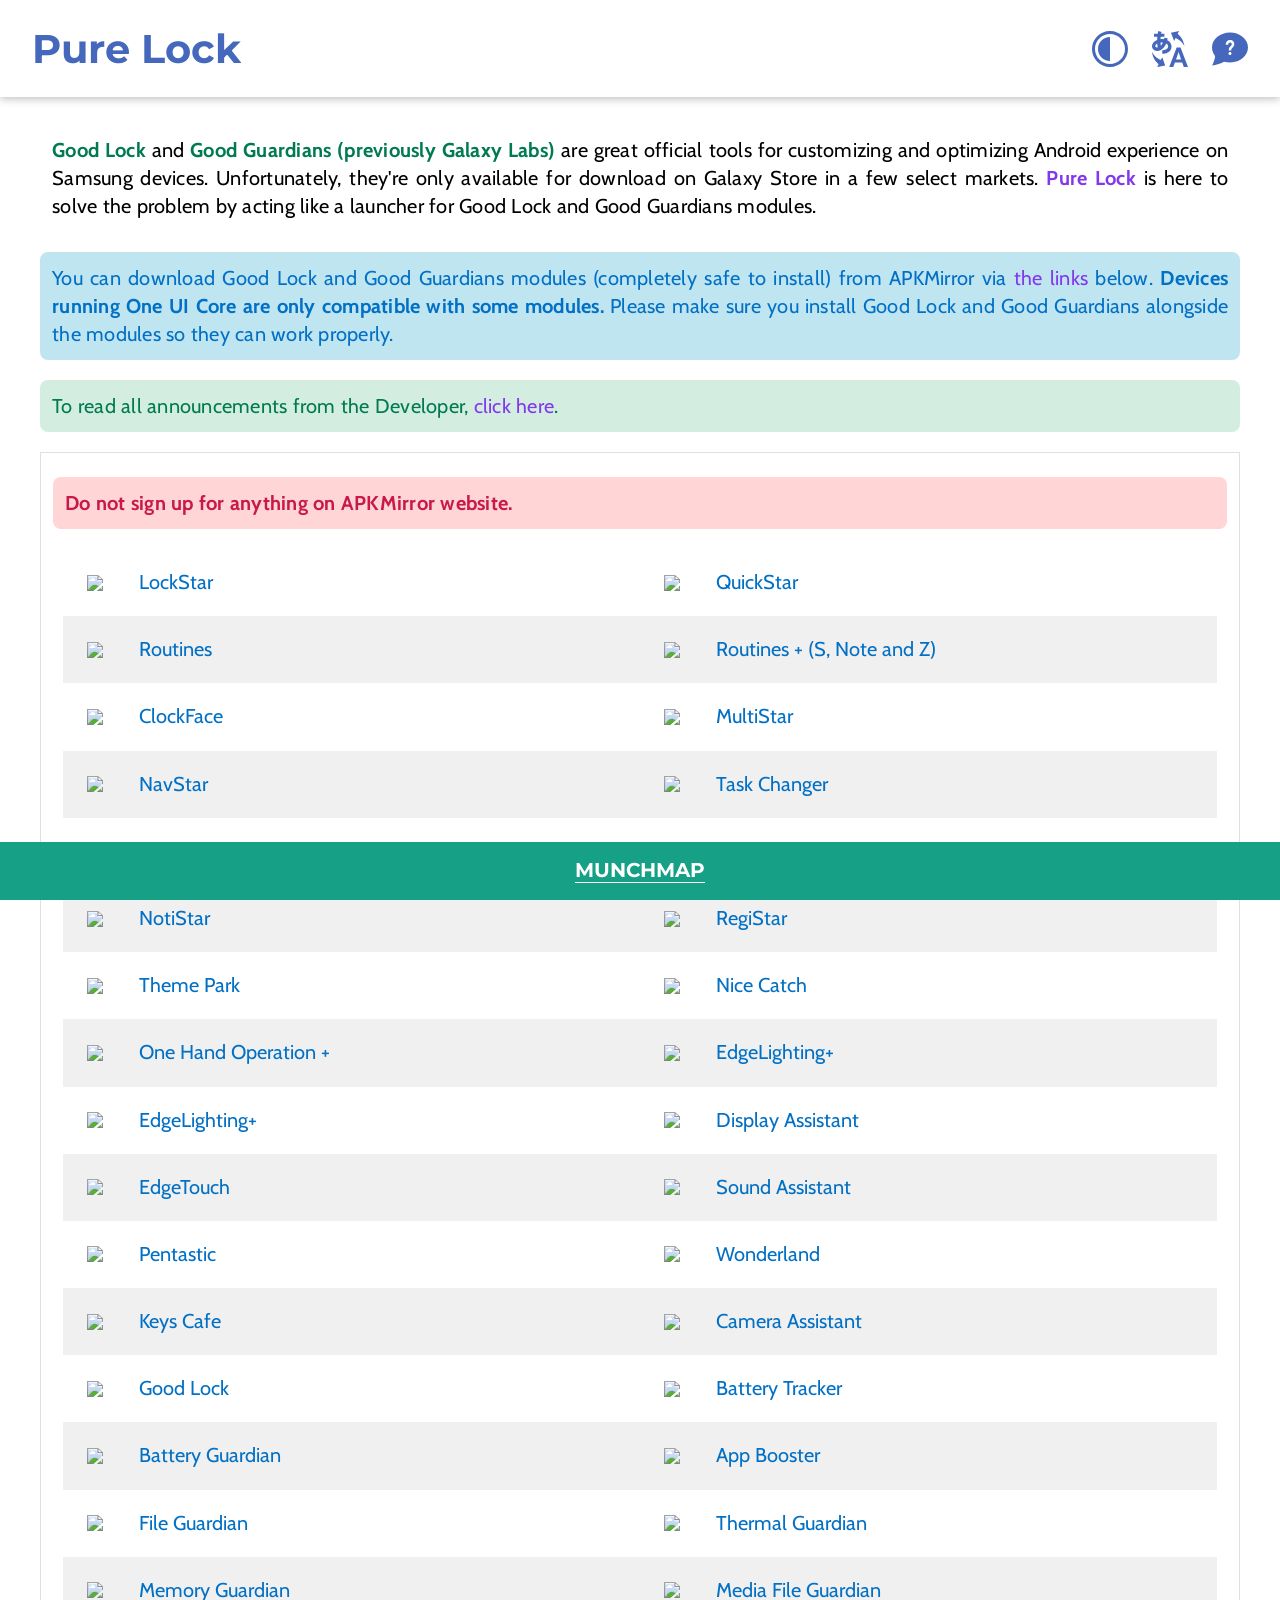
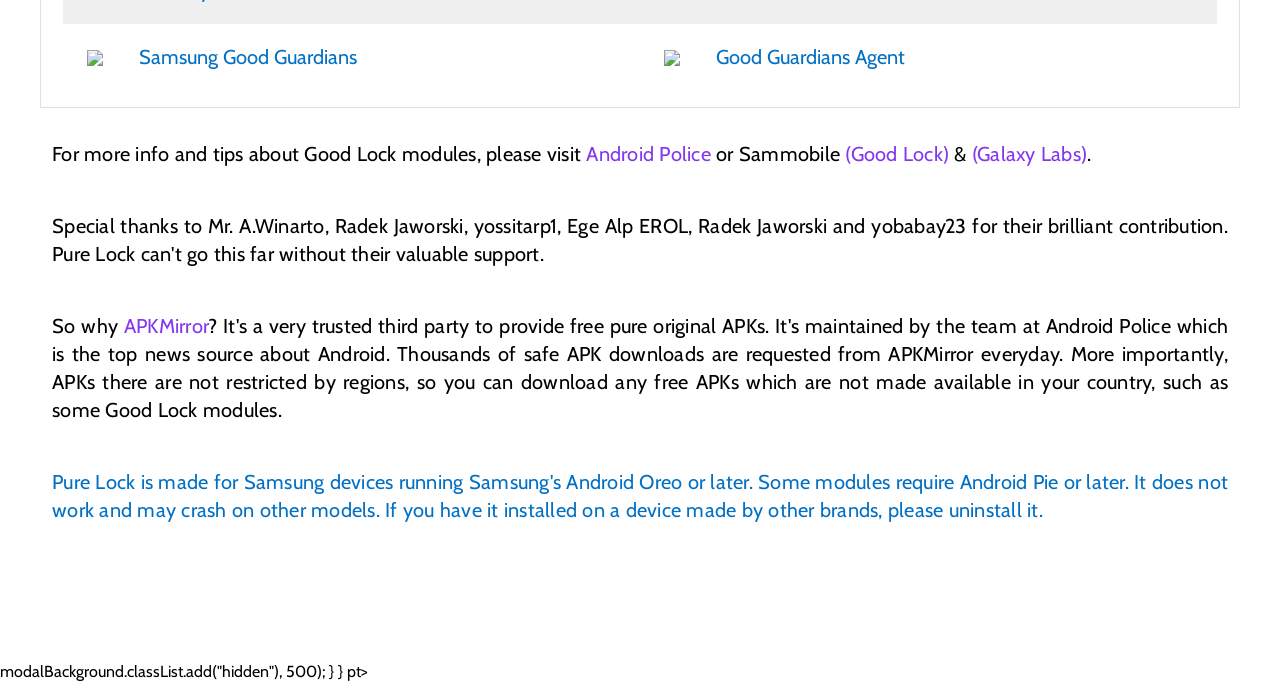
==== index.html @ f6a03af9 "This content comes from the website finelock.app. The content of this website comes from https://fin" ====
<!DOCTYPE html>
<html lang="en">

<head>
    <meta charset="utf-8">
    <meta name="viewport" content="width=device-width, initial-scale=1">
    <meta name="theme-color" content="#ffffff">
    <title>Pure Lock</title>
    <link rel="canonical" href="index.html">
    <link rel="shortcut icon" href="favicon.ico">
    <link rel="stylesheet" href="styles.css">
</head>

<body>
    <div class="toolbar z-depth-1">
        <div class="toolbar-content">
            <a class="toolbar-expanded toolbar-title"><span>Pure Lock</span></a>
            <a class="" id="dark-toggle">
                <svg xmlns="http://www.w3.org/2000/svg" viewBox="0 0 24 24">
                    <path fill="white"
                        d="M12 2c5.514 0 10 4.486 10 10s-4.486 10-10 10-10-4.486-10-10 4.486-10 10-10zm0-2c-6.627 0-12 5.373-12 12s5.373 12 12 12 12-5.373 12-12-5.373-12-12-12zm0 4c-4.418 0-8 3.582-8 8s3.582 8 8 8v-16z" />
                </svg>
            </a>
            <a class="" id="translate" target="_blank">
                <svg xmlns="http://www.w3.org/2000/svg" viewBox="0 0 24 24">
                    <path
                        d="M24 24h-2.784l-1.07-3h-4.875l-1.077 3h-2.697l4.941-13h2.604l4.958 13zm-4.573-5.069l-1.705-4.903-1.712 4.903h3.417zm-9.252-12.804c.126-.486.201-.852.271-1.212l-2.199-.428c-.036.185-.102.533-.22 1-.742-.109-1.532-.122-2.332-.041.019-.537.052-1.063.098-1.569h2.456v-2.083h-2.161c.106-.531.198-.849.288-1.149l-2.147-.645c-.158.526-.29 1.042-.422 1.794h-2.451v2.083h2.184c-.058.673-.093 1.371-.103 2.077-2.413.886-3.437 2.575-3.437 4.107 0 1.809 1.427 3.399 3.684 3.194 2.802-.255 4.673-2.371 5.77-4.974 1.134.654 1.608 1.753 1.181 2.771-.396.941-1.561 1.838-3.785 1.792v2.242c2.469.038 4.898-.899 5.85-3.166.93-2.214-.132-4.635-2.525-5.793zm-2.892 1.531c-.349.774-.809 1.544-1.395 2.15-.09-.646-.151-1.353-.184-2.108.533-.07 1.072-.083 1.579-.042zm-3.788.724c.062.947.169 1.818.317 2.596-1.996.365-2.076-1.603-.317-2.596zm11.236-1.745l-2.075-5.533 5.414-1.104-.976 1.868c2.999 2.418 4.116 5.645 4.532 8.132-1.736-2.913-3.826-4.478-5.885-5.321l-1.01 1.958zm-7.895 10.781l1.985 5.566-5.43 1.016 1.006-1.852c-2.96-2.465-4.021-5.654-4.397-8.148 1.689 2.94 3.749 4.483 5.794 5.36l1.042-1.942zm10.795-6.029" />
                </svg>
            </a>
            <a href="help.html">
                <svg xmlns="http://www.w3.org/2000/svg" viewBox="0 0 24 24">
                    <path
                        d="M12 1c-6.338 0-12 4.226-12 10.007 0 2.05.738 4.063 2.047 5.625.055 1.83-1.023 4.456-1.993 6.368 2.602-.47 6.301-1.508 7.978-2.536 9.236 2.247 15.968-3.405 15.968-9.457 0-5.812-5.701-10.007-12-10.007zm0 15c-.565 0-1.024-.459-1.024-1.025 0-.565.459-1.024 1.024-1.024.566 0 1.024.459 1.024 1.024 0 .566-.458 1.025-1.024 1.025zm1.606-4.858c-.74.799-.775 1.241-.766 1.785h-1.643c-.006-1.208.016-1.742 1.173-2.842.469-.446.84-.799.788-1.493-.047-.66-.599-1.004-1.117-1.004-.581 0-1.261.432-1.261 1.649h-1.646c0-1.966 1.155-3.237 2.941-3.237.849 0 1.592.278 2.09.783.468.473.709 1.125.7 1.883-.013 1.134-.704 1.878-1.259 2.476z" />
                </svg>
            </a>
        </div>
    </div>
    <div class="content-wrapper">
        <p>
            <strong class="green-text">Good Lock</strong> and <strong class="green-text">Good Guardians (previously
                Galaxy Labs)</strong> are great official tools for customizing and optimizing Android experience on
            Samsung devices. Unfortunately, they're
            only available for download on Galaxy Store in a few select markets. <a
                href="https://play.google.com/store/apps/details?id=yuh.yuh.finelock" target="_blank"><b
                    class="light-blue-text text-darken-2">Pure Lock</b></a> is here to solve the problem by acting like a launcher for Good Lock and Good Guardians
            modules.
        </p>
        <p class="blue lighten-5 blue-text text-darken-2">
            You can download Good Lock and Good Guardians modules (completely safe to install) from APKMirror via <a
                href="index.html#download">the links</a> below.
            <strong>Devices running One UI Core are only compatible with some modules.</strong>
            Please make sure you install Good Lock and Good Guardians alongside the modules so they can work properly.
        </p>
        <p class="green lighten-5 green-text text-darken-2">
            To read all announcements from the Developer, <a href="devs_notes.html" target="_blank">click here</a>.
        </p>
        <div id="download">
            <div>
                <p class="red lighten-5 red-text text-darken-2" style="font-weight: bold" id="v11-text">
                    Do not sign up for anything on APKMirror website.
                </p>
            </div>
            <ul class="collection modules"></ul>
        </div>
        <div class="dw">
            <a href="https://play.google.com/store/apps/" target="_blank">Check out my new app
                Daily Wally</a>
        </div>
        <p>For more info and tips about Good Lock modules, please visit <a
                href="https://www.androidpolice.com/tags/good-lock/" target="_blank">
                Android Police</a> or Sammobile <a href="https://www.sammobile.com/tag/good-lock/" target="_blank">(Good
                Lock)</a> &amp;
            <a href="https://www.sammobile.com/tag/galaxy-labs/" target="_blank">(Galaxy Labs)</a>.
        </p>
        <p>Special thanks to Mr. A.Winarto, Radek Jaworski, yossitarp1, Ege Alp EROL, Radek Jaworski and yobabay23 for
            their brilliant contribution. Pure Lock can't go this far without their valuable support.</p>
        <p>So why <a href="https://www.apkmirror.com/" target="_blank">APKMirror</a>? It's a very trusted third party to
            provide free pure original APKs. It's maintained by the team at Android Police which is the top news source
            about Android. Thousands
            of safe APK downloads are requested from APKMirror everyday. More importantly, APKs there are not restricted
            by regions, so you can download any free APKs which are not made available in your country, such as some
            Good Lock modules.
        </p>
        <p class="blue-text text-darken-4">
            Pure Lock is made for Samsung devices running Samsung's Android Oreo or later. Some modules require Android
            Pie or later. It does not work and may crash on other models. If you have it installed on a device made by
            other brands, please uninstall it.
        </p>
    </div>

    <div class="modal-background hidden">
        <div class="modal">
            <p class="modal-title">ATTENTION ⚠</p>
            <p class="modal-text" id="modal-text">Modal TEXT</p>
            <button id="modal-close" class="yuh-button">CLOSE</button>
        </div>
    </div>

    <div class="footer">
    <a href="https://github.com/OrioleNe" id="footer-link" target="_blank">
        Ori Dev
    </a>
</div>
<script>
    document.addEventListener("DOMContentLoaded", (e) => {
        let dark = localStorage.getItem("dark");
        let browserDark = window.matchMedia && window.matchMedia('(prefers-color-scheme: dark)').matches;
        if (dark === "true" || (dark === null && browserDark)) {
            document.body.classList.add("dark");
        }
        document.querySelector("#translate").href = "https://translate.google.com/translate?sl=auto&u=" + window.location
        document.querySelector("#dark-toggle").onclick = (e) => {
            document.body.classList.toggle("dark");
            localStorage.setItem("dark", document.body.classList.contains("dark") ? "true" : "false");
        }
    })
</script>        <script>
            const ua = navigator.userAgent;
            const ul = document.querySelectorAll("ul");
            const text = String("");
            const modules = JSON.parse("[{&#34;apkmirror&#34;:&#34;https://www.apkmirror.com/apk/samsung-electronics-co-ltd/lockstar/&#34;,&#34;image&#34;:&#34;https://img.samsungapps.com/productNew/000003002072/IconImage_20210126070105138_NEW_WAP_ICON_512_512.png&#34;,&#34;name&#34;:&#34;LockStar&#34;,&#34;packageName&#34;:&#34;com.samsung.systemui.lockstar&#34;},{&#34;apkmirror&#34;:&#34;https://www.apkmirror.com/apk/samsung-electronics-co-ltd/quickstar/&#34;,&#34;image&#34;:&#34;https://img.samsungapps.com/productNew/000003084407/IconImage_20210202053623653_NEW_WAP_ICON_512_512.png&#34;,&#34;name&#34;:&#34;QuickStar&#34;,&#34;packageName&#34;:&#34;com.samsung.android.qstuner&#34;},{&#34;apkmirror&#34;:&#34;https://www.apkmirror.com/apk/samsung-electronics-co-ltd/routines/&#34;,&#34;image&#34;:&#34;https://img.samsungapps.com/productNew/000003205433/IconImage_20201009130921947_NEW_WAP_ICON_512_512.png&#34;,&#34;name&#34;:&#34;Routines&#34;,&#34;packageName&#34;:&#34;com.samsung.android.app.routine2&#34;},{&#34;apkmirror&#34;:&#34;https://www.apkmirror.com/apk/good-lock-labs/samsung-routine/&#34;,&#34;displayName&#34;:&#34;Routines + (S, Note and Z)&#34;,&#34;image&#34;:&#34;https://img.samsungapps.com/productNew/000005563964/IconImage_20210430085320241_NEW_WAP_ICON_512_512.png&#34;,&#34;name&#34;:&#34;Routines +&#34;,&#34;packageName&#34;:&#34;com.samsung.android.app.routineplus&#34;},{&#34;apkmirror&#34;:&#34;https://www.apkmirror.com/apk/samsung-electronics-co-ltd/samsung-clockface/&#34;,&#34;image&#34;:&#34;https://img.samsungapps.com/productNew/000003202866/IconImage_20210129030402069_NEW_WAP_ICON_512_512.png&#34;,&#34;name&#34;:&#34;ClockFace&#34;,&#34;packageName&#34;:&#34;com.samsung.android.app.clockface&#34;},{&#34;apkmirror&#34;:&#34;https://www.apkmirror.com/apk/samsung-electronics-co-ltd/samsung-multistar/&#34;,&#34;image&#34;:&#34;https://img.samsungapps.com/productNew/000003266196/IconImage_20210129072250320_NEW_WAP_ICON_512_512.png&#34;,&#34;name&#34;:&#34;MultiStar&#34;,&#34;packageName&#34;:&#34;com.samsung.android.multistar&#34;},{&#34;apkmirror&#34;:&#34;https://www.apkmirror.com/apk/samsung-electronics-co-ltd/samsung-navstar/&#34;,&#34;image&#34;:&#34;https://img.samsungapps.com/productNew/000003488383/IconImage_20210218063308276_NEW_WAP_ICON_512_512.png&#34;,&#34;name&#34;:&#34;NavStar&#34;,&#34;packageName&#34;:&#34;com.samsung.systemui.navillera&#34;},{&#34;apkmirror&#34;:&#34;https://www.apkmirror.com/apk/samsung-electronics-co-ltd/task-changer/&#34;,&#34;displayName&#34;:&#34;Task Changer&#34;,&#34;image&#34;:&#34;https://img.samsungapps.com/productNew/000003032367/IconImage_20201009130841104_NEW_WAP_ICON_512_512.png&#34;,&#34;name&#34;:&#34;Task Changer&#34;,&#34;packageName&#34;:&#34;com.samsung.android.pluginrecents&#34;},{&#34;apkmirror&#34;:&#34;https://www.apkmirror.com/apk/samsung-electronics-co-ltd/nice-shot/&#34;,&#34;image&#34;:&#34;https://img.samsungapps.com/productNew/000003926817/IconImage_20220228075238459_NEW_WAP_ICON_512_512.png&#34;,&#34;name&#34;:&#34;Nice Shot&#34;,&#34;packageName&#34;:&#34;com.samsung.android.app.captureplugin&#34;},{&#34;apkmirror&#34;:&#34;https://www.apkmirror.com/apk/samsung-electronics-co-ltd/home-up/&#34;,&#34;image&#34;:&#34;https://img.samsungapps.com/productNew/000004772683/IconImage_20210129072330360_NEW_WAP_ICON_512_512.png&#34;,&#34;name&#34;:&#34;Home Up&#34;,&#34;packageName&#34;:&#34;com.samsung.android.app.homestar&#34;},{&#34;apkmirror&#34;:&#34;https://www.apkmirror.com/apk/samsung-electronics-co-ltd/notistar/&#34;,&#34;image&#34;:&#34;https://img.samsungapps.com/productNew/000004085658/IconImage_20210125031042698_NEW_WAP_ICON_512_512.png&#34;,&#34;name&#34;:&#34;NotiStar&#34;,&#34;packageName&#34;:&#34;com.samsung.systemui.notilus&#34;},{&#34;apkmirror&#34;:&#34;https://www.apkmirror.com/apk/good-lock-labs/registar/&#34;,&#34;image&#34;:&#34;https://img.samsungapps.com/productNew/000006559401/IconImage_20221107081612803_NEW_WAP_ICON_512_512.png&#34;,&#34;name&#34;:&#34;RegiStar&#34;,&#34;packageName&#34;:&#34;com.samsung.android.app.galaxyregistry&#34;},{&#34;apkmirror&#34;:&#34;https://www.apkmirror.com/apk/samsung-electronics-co-ltd/samsung-theme-park/&#34;,&#34;image&#34;:&#34;https://img.samsungapps.com/productNew/000004623161/IconImage_20201015013845174_NEW_WAP_ICON_512_512.png&#34;,&#34;name&#34;:&#34;Theme Park&#34;,&#34;packageName&#34;:&#34;com.samsung.android.themedesigner&#34;},{&#34;apkmirror&#34;:&#34;https://www.apkmirror.com/apk/samsung-electronics-co-ltd/nice-catch/&#34;,&#34;image&#34;:&#34;https://img.samsungapps.com/productNew/000003711875/IconImage_20210120080312661_NEW_WAP_ICON_512_512.png&#34;,&#34;name&#34;:&#34;Nice Catch&#34;,&#34;packageName&#34;:&#34;com.samsung.android.app.goodcatch&#34;},{&#34;apkmirror&#34;:&#34;https://www.apkmirror.com/apk/samsung-electronics-co-ltd/one-hand-operation/&#34;,&#34;image&#34;:&#34;https://img.samsungapps.com/productNew/000003036952/IconImage_20210120065453642_NEW_WAP_ICON_512_512.png&#34;,&#34;name&#34;:&#34;One Hand Operation +&#34;,&#34;packageName&#34;:&#34;com.samsung.android.sidegesturepad&#34;},{&#34;apkmirror&#34;:&#34;https://www.apkmirror.com/apk/samsung-electronics-co-ltd/edgelighting/&#34;,&#34;image&#34;:&#34;https://img.samsungapps.com/productNew/000003039099/IconImage_20201013065616927_NEW_WAP_ICON_512_512.png&#34;,&#34;name&#34;:&#34;EdgeLighting+&#34;,&#34;packageName&#34;:&#34;com.samsung.android.edgelightingeffectunit&#34;},{&#34;apkmirror&#34;:&#34;https://www.apkmirror.com/apk/good-lock-labs/edge-lighting/&#34;,&#34;image&#34;:&#34;https://img.samsungapps.com/productNew/000007063417/IconImage_20230810093123452_NEW_WAP_ICON_512_512.png&#34;,&#34;name&#34;:&#34;EdgeLighting+&#34;,&#34;packageName&#34;:&#34;com.samsung.android.edgelightingplus&#34;},{&#34;apkmirror&#34;:&#34;https://www.apkmirror.com/apk/good-lock-labs/camera-assistant/&#34;,&#34;image&#34;:&#34;https://img.samsungapps.com/productNew/000007812075/IconImage_20250422014407418_NEW_WAP_ICON_512_512.png&#34;,&#34;name&#34;:&#34;Display Assistant&#34;,&#34;packageName&#34;:&#34;com.samsung.android.displayassistant&#34;},{&#34;apkmirror&#34;:&#34;https://www.apkmirror.com/apk/samsung-electronics-co-ltd/edge-touch/&#34;,&#34;image&#34;:&#34;https://img.samsungapps.com/productNew/000003084395/IconImage_20210202053450084_NEW_WAP_ICON_512_512.png&#34;,&#34;name&#34;:&#34;EdgeTouch&#34;,&#34;packageName&#34;:&#34;com.samsung.android.app.edgetouch&#34;},{&#34;apkmirror&#34;:&#34;https://www.apkmirror.com/apk/samsung-electronics-co-ltd/soundassistant/&#34;,&#34;image&#34;:&#34;https://img.samsungapps.com/productNew/000003206291/IconImage_20210218030909753_NEW_WAP_ICON_512_512.png&#34;,&#34;name&#34;:&#34;Sound Assistant&#34;,&#34;packageName&#34;:&#34;com.samsung.android.soundassistant&#34;},{&#34;apkmirror&#34;:&#34;https://www.apkmirror.com/apk/samsung-electronics-co-ltd/pentastic/&#34;,&#34;image&#34;:&#34;https://img.samsungapps.com/productNew/000005198690/IconImage_20201009130957263_NEW_WAP_ICON_512_512.png&#34;,&#34;name&#34;:&#34;Pentastic&#34;,&#34;packageName&#34;:&#34;com.samsung.android.pentastic&#34;},{&#34;apkmirror&#34;:&#34;https://www.apkmirror.com/apk/samsung-electronics-co-ltd/wonderland/&#34;,&#34;image&#34;:&#34;https://img.samsungapps.com/productNew/000005212031/IconImage_20210121043147258_NEW_WAP_ICON_512_512.png&#34;,&#34;name&#34;:&#34;Wonderland&#34;,&#34;packageName&#34;:&#34;com.samsung.android.wonderland.wallpaper&#34;},{&#34;apkmirror&#34;:&#34;https://www.apkmirror.com/apk/good-lock-labs/samsung-keys-cafe/&#34;,&#34;image&#34;:&#34;https://img.samsungapps.com/productNew/000005293390/IconImage_20210129080141877_NEW_WAP_ICON_512_512.png&#34;,&#34;name&#34;:&#34;Keys Cafe&#34;,&#34;packageName&#34;:&#34;com.samsung.android.keyscafe&#34;},{&#34;apkmirror&#34;:&#34;https://www.apkmirror.com/apk/good-lock-labs/camera-assistant/&#34;,&#34;image&#34;:&#34;https://img.samsungapps.com/productNew/000006540978/IconImage_20221024054518247_NEW_WAP_ICON_512_512.png&#34;,&#34;name&#34;:&#34;Camera Assistant&#34;,&#34;packageName&#34;:&#34;com.samsung.android.app.cameraassistant&#34;},{&#34;apkmirror&#34;:&#34;https://www.apkmirror.com/apk/samsung-electronics-co-ltd/good-lock-2018/&#34;,&#34;image&#34;:&#34;https://img.samsungapps.com/productNew/000003080349/IconImage_20210121024443191_NEW_WAP_ICON_512_512.png&#34;,&#34;name&#34;:&#34;Good Lock&#34;,&#34;packageName&#34;:&#34;com.samsung.android.goodlock&#34;},{&#34;apkmirror&#34;:&#34;https://www.apkmirror.com/apk/samsung-electronics-co-ltd/battery-tracker/&#34;,&#34;group&#34;:&#34;Guardians&#34;,&#34;image&#34;:&#34;https://img.samsungapps.com/productNew/000004665776/IconImage_20201016032311624_NEW_WAP_ICON_512_512.png&#34;,&#34;name&#34;:&#34;Battery Tracker&#34;,&#34;packageName&#34;:&#34;com.android.samsung.batteryusage&#34;},{&#34;apkmirror&#34;:&#34;https://www.apkmirror.com/apk/samsung-electronics-co-ltd/battery-guardian/&#34;,&#34;image&#34;:&#34;https://img.samsungapps.com/productNew/000004665757/IconImage_20201016032606218_NEW_WAP_ICON_512_512.png&#34;,&#34;name&#34;:&#34;Battery Guardian&#34;,&#34;packageName&#34;:&#34;com.samsung.android.statsd&#34;},{&#34;apkmirror&#34;:&#34;https://www.apkmirror.com/apk/samsung-electronics-co-ltd/app-booster/&#34;,&#34;image&#34;:&#34;https://img.samsungapps.com/productNew/000004665772/IconImage_20201016032524113_NEW_WAP_ICON_512_512.png&#34;,&#34;name&#34;:&#34;App Booster&#34;,&#34;packageName&#34;:&#34;com.samsung.android.appbooster&#34;},{&#34;apkmirror&#34;:&#34;https://www.apkmirror.com/apk/samsung-electronics-co-ltd/file-guardian/&#34;,&#34;image&#34;:&#34;https://img.samsungapps.com/productNew/000004665770/IconImage_20201016032400883_NEW_WAP_ICON_512_512.png&#34;,&#34;name&#34;:&#34;File Guardian&#34;,&#34;packageName&#34;:&#34;com.android.samsung.icebox&#34;},{&#34;apkmirror&#34;:&#34;https://apkmirror.com/apk/samsung-electronics-co-ltd/samsung-thermal-guardian/&#34;,&#34;image&#34;:&#34;https://img.samsungapps.com/productNew/000005422898/IconImage_20210218070822552_NEW_WAP_ICON_512_512.png&#34;,&#34;name&#34;:&#34;Thermal Guardian&#34;,&#34;packageName&#34;:&#34;com.samsung.android.thermalguardian&#34;},{&#34;apkmirror&#34;:&#34;https://www.apkmirror.com/apk/samsung-electronics-co-ltd/samsung-memory-guardian&#34;,&#34;image&#34;:&#34;https://img.samsungapps.com/productNew/000005422901/IconImage_20210218070820977_NEW_WAP_ICON_512_512.png&#34;,&#34;name&#34;:&#34;Memory Guardian&#34;,&#34;packageName&#34;:&#34;com.samsung.android.memoryguardian&#34;},{&#34;apkmirror&#34;:&#34;https://www.apkmirror.com/apk/samsung-electronics-co-ltd/media-file-guardian&#34;,&#34;image&#34;:&#34;https://img.samsungapps.com/productNew/000006066813/IconImage_20220217005727337_NEW_WAP_ICON_512_512.png&#34;,&#34;name&#34;:&#34;Media File Guardian&#34;,&#34;packageName&#34;:&#34;com.samsung.android.mediaguardian&#34;},{&#34;apkmirror&#34;:&#34;https://www.apkmirror.com/apk/samsung-electronics-co-ltd/galaxy-labs/&#34;,&#34;image&#34;:&#34;https://img.samsungapps.com/productNew/000004665763/IconImage_20220217005924277_NEW_WAP_ICON_512_512.png&#34;,&#34;name&#34;:&#34;Samsung Good Guardians&#34;,&#34;packageName&#34;:&#34;com.android.samsung.utilityapp&#34;},{&#34;apkmirror&#34;:&#34;https://www.apkmirror.com/apk/samsung-electronics-co-ltd/galaxy-labs-agent&#34;,&#34;image&#34;:&#34;https://img.samsungapps.com/productNew/000004665763/IconImage_20220217005924277_NEW_WAP_ICON_512_512.png&#34;,&#34;name&#34;:&#34;Good Guardians Agent&#34;,&#34;packageName&#34;:&#34;com.android.samsung.utilityagent&#34;}]".replace(/&#34;/g, "\""));
            const footers = JSON.parse("[{&#34;link&#34;:&#34;https://play.google.com/store/apps/&#34;,&#34;name&#34;:&#34;Floating Notes&#34;},{&#34;link&#34;:&#34;https://play.google.com/store/apps/&#34;,&#34;name&#34;:&#34;Floating Notes&#34;},{&#34;link&#34;:&#34;https://play.google.com/store/apps/&#34;,&#34;name&#34;:&#34;MunchMap&#34;}]".replace(/&#34;/g, "\""));

            document.addEventListener("DOMContentLoaded", function () {
                for (let i in modules) {
                    let module = modules[i];
                    let packageName = module.packageName;
                    let imgSrc = module.image;
                    let amd = module.apkmirror;
                    let li0 = document.createElement("li");
                    li0.className = "collection-item module";
                    let a0 = document.createElement("a");
                    a0.href = amd
                    a0.classList.add("valign-wrapper");
                    a0.innerHTML = "<img src='https://finelock.app/&quot;&#32;+&#32;imgSrc&#32;+&#32;&quot;'' />" + "<span>" + (module.displayName || module.name) + "</span>";
                    a0.setAttribute("target", "_blank");
                    li0.appendChild(a0);
                    a0.classList.add(module.warn ? "red-text" : "blue-text");
                    ul[0].appendChild(li0);
                }
                if (text) {
                    document.querySelector("#v11-text").innerHTML = text
                }
                if (footers) {
                    let i = getRandomInt(0, Object.keys(footers).length)
                    let footer = footers[i]
                    if (footer && footer.link && footer.name) {
                        let f = document.querySelector("#footer-link")
                        f.innerHTML = footer.name
                        f.href = footer.link
                    }
                }
            });

            function getRandomInt(min, max) {
                const minCeiled = Math.ceil(min);
                const maxFloored = Math.floor(max);
                return Math.floor(Math.random() * (maxFloored - minCeiled) + minCeiled);
            }

            function showModal() {
                let modalBackground = document.querySelector(".modal-background");
                setTimeout(() => modalBackground.classList.remove("hidden"), 500);
                setTimeout(() => modalBackground.style.opacity = 1, 500);
                document.querySelector(".modal-background").classList.toggle("hidden");
                document.querySelector("#modal-close").onclick = (e) => {
                    modalBackground.children[0].style.transform = "translateY(100%)";
                    modalBackground.children[0].style.opacity = 0;
                    setTimeout(() => modalBackground.style.opacity = 0, 250);
                    setTimeout(() => modalBackground.classList.add("hidden"), 500);
                }
            }
        </script>
</body>

</html>modalBackground.classList.add("hidden"), 500);
                }
            }
        </script>
</body>

</html>pt>
</body>

</html>
---- styles.css ----
@import url('https://fonts.googleapis.com/css2?family=Lato:ital,wght@0,100;0,300;0,400;0,700;0,900;1,100;1,300;1,400;1,700;1,900&family=Montserrat:ital,wght@0,400;0,500;0,700;1,400;1,500;1,700&family=Montserrat:ital,wght@0,100;0,200;0,300;0,400;0,500;0,600;0,700;0,800;0,900;1,100;1,200;1,300;1,400;1,500;1,600;1,700;1,800;1,900&family=Nunito:ital,wght@0,100;0,300;0,400;0,700;0,900;1,100;1,300;1,400;1,700;1,900&display=swap');
@import url('https://fonts.googleapis.com/css2?family=Arimo:ital,wght@0,400..700;1,400..700&family=Cabin:ital,wght@0,400..700;1,400..700&family=Lexend+Deca:wght@100..900&display=swap');

html {
    font-family: sans-serif;
    --color-grey: #f0f0f0;
    --color-blueberry: #4568BC;
    --color-pink: #FC70A4;
    --color-yellow: #FDCB6E;
    --color-cyan: #53C2EF;
}

body {
    margin: 0;
    font-family: 'Cabin', sans-serif;
    line-height: 1.5rem;
    padding: 0;
}

p {
    border-radius: 8px;
    font-size: 20px;
    letter-spacing: 0.25px;
    line-height: 1.4;
    padding: 12px;
}

li {
    align-items: center;
    font-size: 20px;
    line-height: 1.4;
    text-align: justify;
}

a {
    color: #8338ec;
    cursor: pointer;
    text-decoration: none !important;
}

.dark a {
    color: #c77dff;
}

select {
    background: white;
    border: 1px solid black;
    border-radius: 4px;
    font-family: 'Cabin';
    font-size: 16px;
    font-stretch: condensed;
    font-weight: bold;
    margin-top: 8px;
    outline: none;
    padding: 8px;
    width: 100%;
}

option {
    font-family: 'Lato', sans-serif !important;
}

.content-wrapper {
    margin: 24px auto;
    max-width: 1280px;
    padding: 80px 40px;
    text-align: justify;
}

.toolbar {
    align-self: center;
    align-items: center;
    background: white;
    box-shadow: rgba(0, 0, 0, 0.25) 0px 2px 8px;
    font-family: 'Montserrat', sans-serif;
    justify-content: flex-end;
    left: 0;
    line-height: normal;
    overflow: hidden;
    padding: 24px 32px;
    position: fixed;
    right: 0;
    text-overflow: ellipsis;
    top: 0;
    white-space: nowrap;
    z-index: 50;
}

.toolbar svg {
    display: block;
    font-family: sans-serif !important;
    height: 36px;
    margin-left: 24px;
    width: 36px;
}

.toolbar-title {
    font-weight: bold;
    overflow: hidden;
    text-overflow: ellipsis;
    white-space: nowrap;
}

.toolbar-title span {
    overflow: hidden;
    text-overflow: ellipsis;
    white-space: nowrap;
}

.toolbar-content {
    align-content: stretch;
    align-items: center;
    display: flex;
    flex-basis: fit-content;
    flex-direction: row;
    margin: 0 auto;
    max-width: 1280px;
    vertical-align: middle;
}

.toolbar-expanded {
    display: flex;
    flex: 1;
}

.toolbar a {
    /* color: black; */
    color: var(--color-blueberry);
    font-size: 40px;
    font-weight: bold;
}

.toolbar svg path {
    fill: var(--color-blueberry);
}

.toolbar i {
    vertical-align: middle;
}

.toolbar img {
    display: inline-block;
    line-height: 24px;
    vertical-align: text-top;
    width: 40px;
}

.yuh-apps {
    background: #E8286F;
    border-radius: 32px;
    color: white;
    font-size: 20px;
    font-weight: bold;
    padding: 12px 24px !important;
}

.nav-wrapper {
    background: white;
    padding: 16px;
}

.nav-wrapper a {
    color: black;
    font-size: 28px;
    font-weight: bold;
}

.floating-button {
    align-items: center;
    background-color: var(--color-blueberry);
    border-radius: 60px 0 0 60px;
    bottom: 60px;
    box-shadow: 2px 2px 3px #80404040;
    color: white;
    display: flex;
    flex-direction: row;
    padding: 16px 48px;
    position: fixed;
    right: 0;
    text-align: right;
    vertical-align: middle;
}

.floating-button a {
    color: white;
    vertical-align: middle;
}

.floating-button a img {
    height: 40px;
    vertical-align: middle;
    width: 40px;
}

.floating-button svg {
    fill: white;
    height: 36px;
    width: 36px;
}

.floating-button svg * {
    fill: white;
    height: 100%;
    width: 100%;
}

.floating-button-spacer {
    height: 40px;
    width: 40px;
}

.footer {
    background: #16a085;
    bottom: 0;
    color: #f1c40f !important;
    font-family: 'Montserrat', sans-serif;
    left: 0;
    padding: 16px 16px calc(16px + env(safe-area-inset-bottom, 0));
    position: fixed;
    right: 0;
    text-align: center;
}

.footer a {
    border-bottom: 1px solid #ffffff;
    /* color: #FFCB00; */
    color: #ffffff;
    font-size: 20px;
    font-weight: bold;
    text-transform: uppercase;
}

.dark .footer {
    /* background: #d35400; */
}

.modal-background {
    background: rgba(0, 0, 0, 0.25);
    bottom: 0;
    left: 0;
    position: fixed;
    right: 0;
    top: 0;
    transition-duration: 0.5s;
    z-index: 100;
}

.modal {
    background: white;
    border-radius: 8px !important;
    box-shadow: rgba(0, 0, 0, 0.35) 0px 5px 15px;
    margin: auto;
    max-width: 600px;
    min-width: 320px;
    padding: 20px;
    position: relative;
    top: 20px;
    transition-duration: .5s;
    width: 50%;
    z-index: 105;
}

.modal-title {
    color: #E8286F;
    font-size: 24px;
    font-weight: bold;
    padding: 0 12px;
}

.modal-text {
    text-align: justify !important;
}

.yuh-button {
    background: black !important;
    color: white !important;
    cursor: pointer;
    font-size: 18px !important;
    font-weight: bold !important;
    padding: 12px 20px !important;
    text-transform: uppercase !important;
    width: 100% !important;
}

body.dark {
    background: #101010;
    color: white !important;
}

.dark .toolbar {
    background: #1f1f1f;
}

.dark .toolbar svg path {
    /* fill: white; */
    fill: var(--color-cyan);
}

.dark .toolbar a {
    /* color: white; */
    color: var(--color-cyan);
}

.dark select {
    border: 1px solid white;
    background: #1f1f1f;
    color: white;
}

.yl {
    display: unset;
}

.ys {
    display: none;
}

.red {
    background: #ff595e40 !important;
}

.green {
    background: #52b78840 !important;
}

.blue {
    background: #0096c740 !important;
}

.purple {
    background: #6c5ce7 !important;
}

.dark .purple {
    background: #6c5ce7 !important;
}

.red-text {
    color: #c9184a !important;
}

.dark .red-text {
    color: #ff8fa3 !important;
}

.green-text {
    color: #017a52 !important;
}

.dark .green-text {
    color: #2de7a9 !important;
}

.blue-text {
    color: #0270c4 !important;
}

.dark .blue-text {
    color: #75bcf3 !important;
}

.purple-text {
    color: #220ebb !important;
}

.dark .purple-text {
    color: #8c7dfa !important;
}

.dw {
    background: #8338ec;
    border-radius: 4px;
    box-shadow: rgba(0, 0, 0, 0.25) 0px 1px 4px;
    display: none;
    font-size: 20px;
    font-weight: bold;
    margin-top: 20px;
    padding: 12px;
    text-align: center;
    text-transform: uppercase;
}

.dw a {
    border-bottom: 1px solid white;
    color: white;
}

.dark .dw {
    background: #6f2dbd;
}

@media only screen and (max-width: 720px) {
    .toolbar a {
        font-size: 32px;
    }

    .toolbar svg {
        height: 30px;
        width: 30px;
    }
}

/*
@media only screen and (max-width: 600px), (max-height: 600px) {
    .toolbar {
        padding: 16px 16pxs;
    }
}
*/
@media screen and (max-width: 480px),
(max-height: 480px) {
    p {
        font-size: 16px;
    }

    .toolbar a {
        font-size: 24px;
    }

    .toolbar svg {
        height: 24px;
        width: 24px;
    }

    .content-wrapper {
        padding: 60px 20px;
    }

    .dw {
        font-size: 16px;
    }

    .footer a {
        font-size: 16px;
    }
}

/*** HOME AND UPDATES ***/
ul.modules {
    border: none;
    margin-bottom: 12px;
    margin-top: 12px;
    overflow: hidden;
    padding-left: 18px;
    padding-right: 18px;

    display: grid;
    grid-template-columns: repeat(2, 1fr);
    justify-content: left;
}

ul.modules,
li.module {
    list-style-type: none;
    text-align: left;
}

li.module {
    border: none;
    font-size: 20px;
    margin: 0;
    overflow: hidden;
    padding: 4px;
    /* width: 50%; */
    word-wrap: break-word;
    -webkit-line-clamp: 1;

    grid-column: span 1;
}

li img {
    margin-right: 20px;
    width: 32px;
}

li.module a {
    align-items: center;
    display: flex;
    padding: 20px;
    text-decoration: none;
}

li span {
    height: 100%;
    margin-right: 12px;
    line-height: 1.2rem;
}

li.module:nth-child(2n+1),
li.module:nth-child(2n+2) {
    background: #f0f0f0;
}

li.module:nth-child(4n+1),
li.module:nth-child(4n+2) {
    background: white;
}

.dark li.module:nth-child(2n+1),
.dark li.module:nth-child(2n+2) {
    background: #303030;
}

.dark li.module:nth-child(4n+1),
.dark li.module:nth-child(4n+2) {
    background: #181818;
}

.hidden {
    display: none !important;
}

#download {
    border: 1px solid #e0e0e0;
    padding: 4px;
}

#download div {
    padding: 0 8px;
}

@media only screen and (max-width: 720px),
(max-height: 600px) {
    ul {
        margin-left: 8px;
        margin-right: 8px;
    }

    li.module {
        grid-column: span 2;
    }

    li a {
        padding: 8px 12px;
    }

    li span {
        margin-right: 8px;
    }

    li.module:nth-child(even) {
        background: var(--color-grey);
    }

    li.module:nth-child(odd) {
        background: #ffffff;
    }

    .dark li.module:nth-child(even) {
        background: #303030;
    }

    .dark li.module:nth-child(odd) {
        background: #181818;
    }
}

@media only screen and (max-width: 480px) {

    li,
    li.module,
    .yuh-apps {
        font-size: 16px;
    }
}

/*** HELP AND NOTES ***/
.date {
    color: var(--color-pink);
    font-size: 24px;
}

.date strong {
    border-bottom: 1px solid var(--color-pink);
    font-weight: bold;
}

.date * {
    align-content: center;
    font-family: 'Montserrat', 'Roboto', 'system-ui', '-apple-system', 'BlinkMacSystemFont', '.SFNSText-Regular', 'sans-serif';
    justify-content: center;
    vertical-align: center;
}

.nav-wrapper {
    background: #073042;
}

.nav-wrapper a {
    color: #3ddc84;
}

.midnight-text {
    color: #073042;
}

.midnight-text strong {
    border-bottom: 1px solid #073042;
}

.dark .midnight-text {
    color: #8adafc;
}

.dark .midnight-text strong {
    border-bottom: 1px solid #8adafc;
}

li.h {
    background: transparent !important;
    font-size: 20px;
    display: list-item;
    list-style: disc outside none;
    margin-left: 20px;
    width: unset !important;
}

a.h {
    color: var(--color-pink);
    font-weight: bold;
}

.question {
    color: var(--color-pink);
    font-family: 'Montserrat', sans-serif;
    font-weight: bold;
}

@media only screen and (max-width: 720px),
(max-height: 480px) {
    .date {
        font-size: 18px;
    }
}
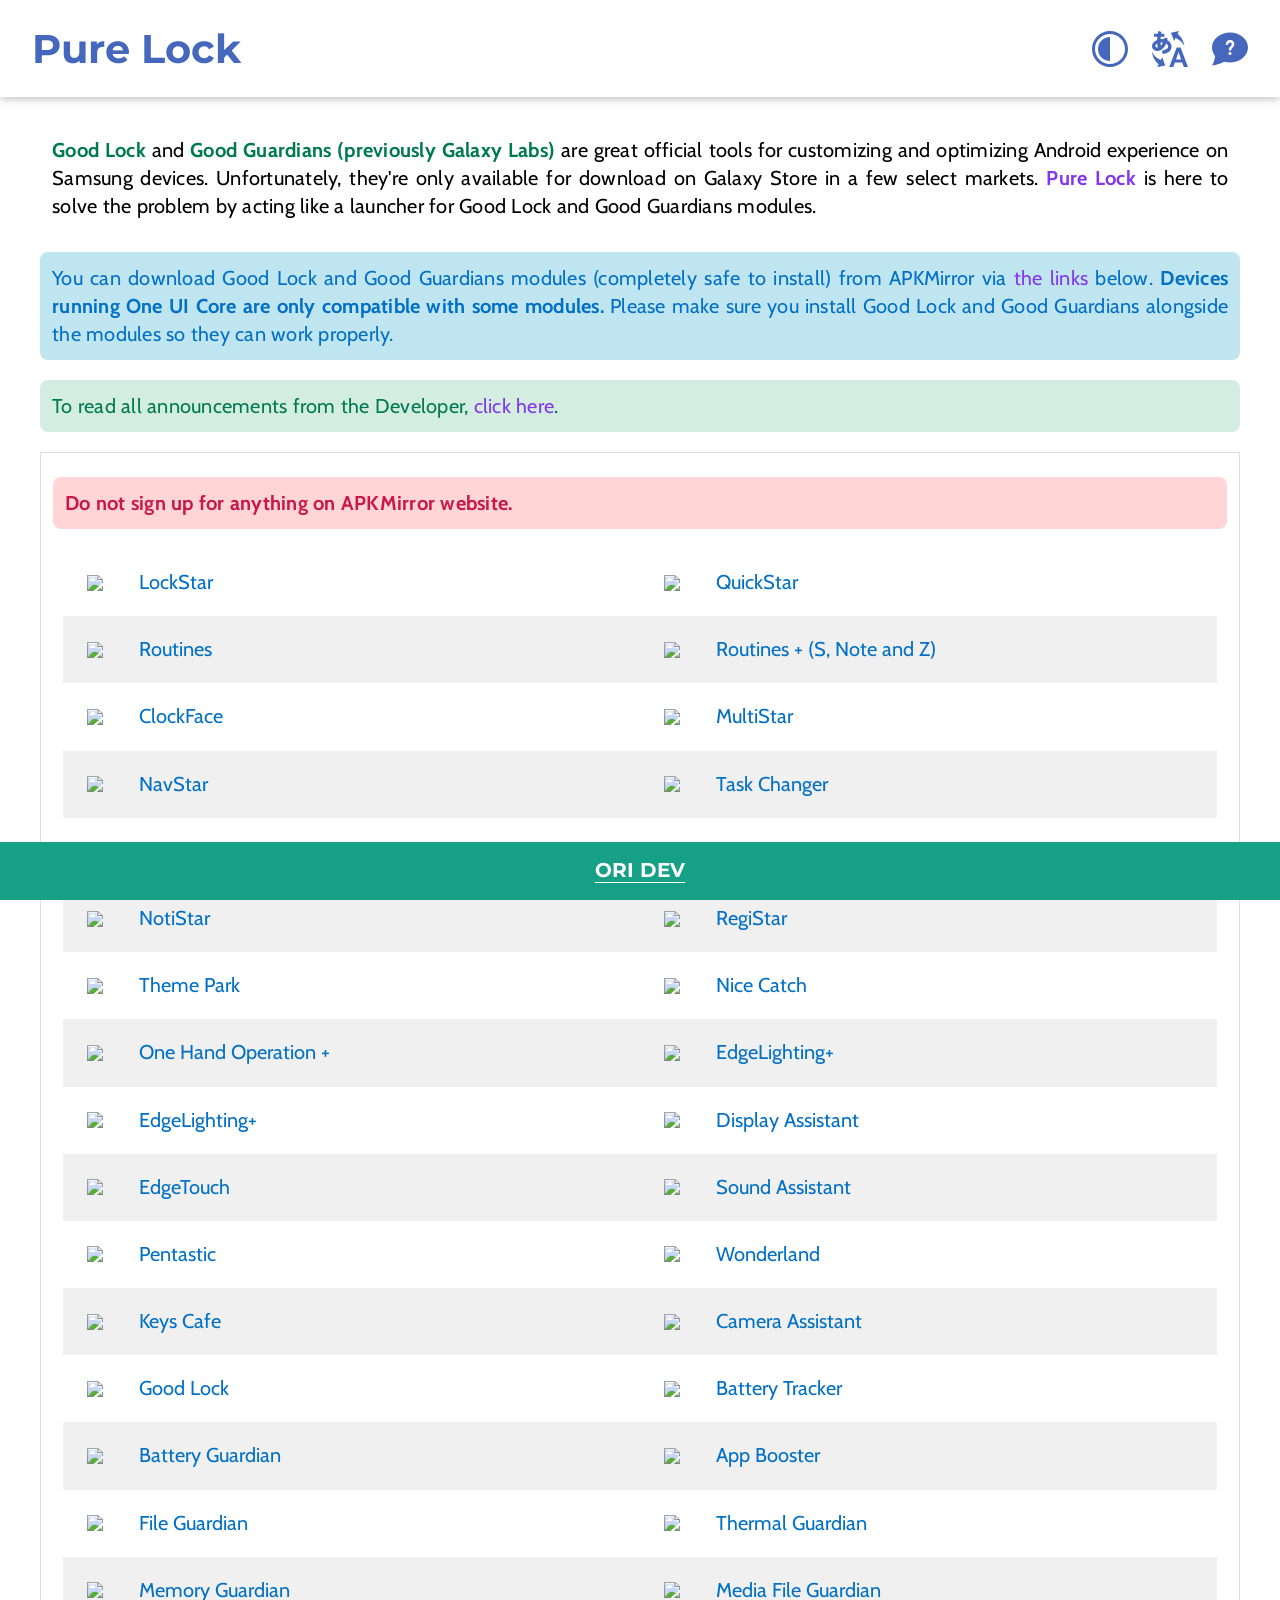
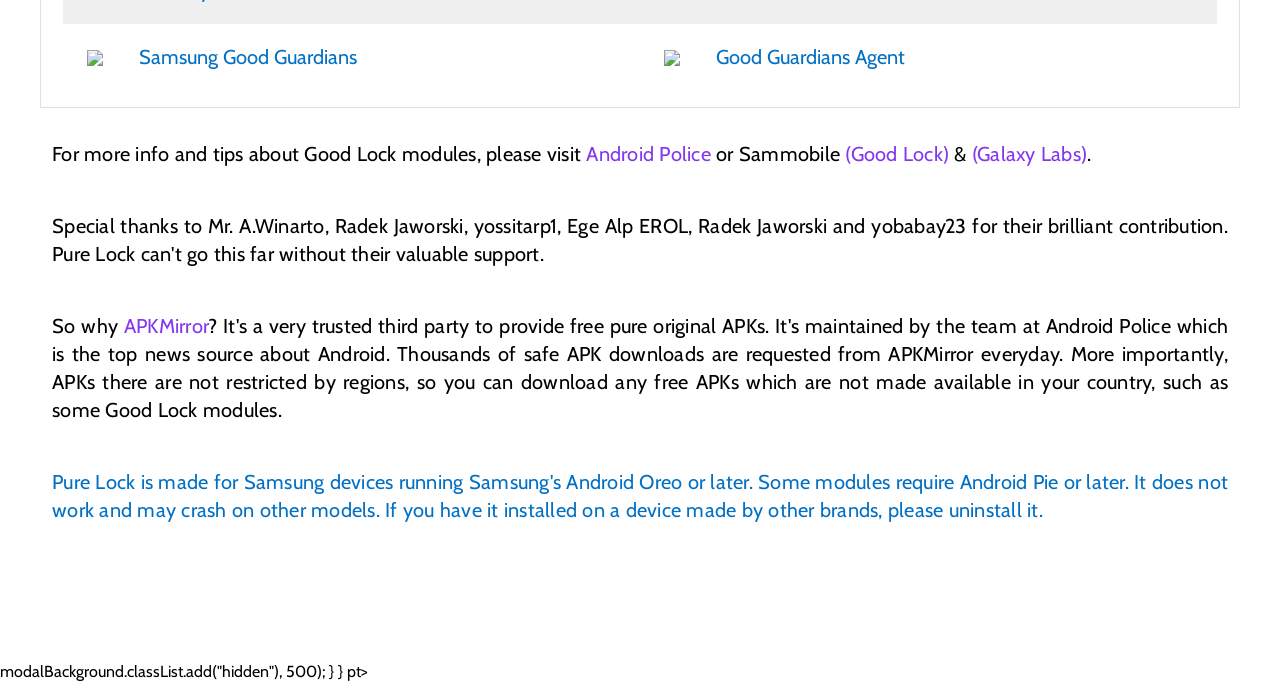
==== commit 39b5432e: "Update index.html" ====
--- a/index.html
+++ b/index.html
@@ -119,8 +119,7 @@
             const ul = document.querySelectorAll("ul");
             const text = String("");
             const modules = JSON.parse("[{&#34;apkmirror&#34;:&#34;https://www.apkmirror.com/apk/samsung-electronics-co-ltd/lockstar/&#34;,&#34;image&#34;:&#34;https://img.samsungapps.com/productNew/000003002072/IconImage_20210126070105138_NEW_WAP_ICON_512_512.png&#34;,&#34;name&#34;:&#34;LockStar&#34;,&#34;packageName&#34;:&#34;com.samsung.systemui.lockstar&#34;},{&#34;apkmirror&#34;:&#34;https://www.apkmirror.com/apk/samsung-electronics-co-ltd/quickstar/&#34;,&#34;image&#34;:&#34;https://img.samsungapps.com/productNew/000003084407/IconImage_20210202053623653_NEW_WAP_ICON_512_512.png&#34;,&#34;name&#34;:&#34;QuickStar&#34;,&#34;packageName&#34;:&#34;com.samsung.android.qstuner&#34;},{&#34;apkmirror&#34;:&#34;https://www.apkmirror.com/apk/samsung-electronics-co-ltd/routines/&#34;,&#34;image&#34;:&#34;https://img.samsungapps.com/productNew/000003205433/IconImage_20201009130921947_NEW_WAP_ICON_512_512.png&#34;,&#34;name&#34;:&#34;Routines&#34;,&#34;packageName&#34;:&#34;com.samsung.android.app.routine2&#34;},{&#34;apkmirror&#34;:&#34;https://www.apkmirror.com/apk/good-lock-labs/samsung-routine/&#34;,&#34;displayName&#34;:&#34;Routines + (S, Note and Z)&#34;,&#34;image&#34;:&#34;https://img.samsungapps.com/productNew/000005563964/IconImage_20210430085320241_NEW_WAP_ICON_512_512.png&#34;,&#34;name&#34;:&#34;Routines +&#34;,&#34;packageName&#34;:&#34;com.samsung.android.app.routineplus&#34;},{&#34;apkmirror&#34;:&#34;https://www.apkmirror.com/apk/samsung-electronics-co-ltd/samsung-clockface/&#34;,&#34;image&#34;:&#34;https://img.samsungapps.com/productNew/000003202866/IconImage_20210129030402069_NEW_WAP_ICON_512_512.png&#34;,&#34;name&#34;:&#34;ClockFace&#34;,&#34;packageName&#34;:&#34;com.samsung.android.app.clockface&#34;},{&#34;apkmirror&#34;:&#34;https://www.apkmirror.com/apk/samsung-electronics-co-ltd/samsung-multistar/&#34;,&#34;image&#34;:&#34;https://img.samsungapps.com/productNew/000003266196/IconImage_20210129072250320_NEW_WAP_ICON_512_512.png&#34;,&#34;name&#34;:&#34;MultiStar&#34;,&#34;packageName&#34;:&#34;com.samsung.android.multistar&#34;},{&#34;apkmirror&#34;:&#34;https://www.apkmirror.com/apk/samsung-electronics-co-ltd/samsung-navstar/&#34;,&#34;image&#34;:&#34;https://img.samsungapps.com/productNew/000003488383/IconImage_20210218063308276_NEW_WAP_ICON_512_512.png&#34;,&#34;name&#34;:&#34;NavStar&#34;,&#34;packageName&#34;:&#34;com.samsung.systemui.navillera&#34;},{&#34;apkmirror&#34;:&#34;https://www.apkmirror.com/apk/samsung-electronics-co-ltd/task-changer/&#34;,&#34;displayName&#34;:&#34;Task Changer&#34;,&#34;image&#34;:&#34;https://img.samsungapps.com/productNew/000003032367/IconImage_20201009130841104_NEW_WAP_ICON_512_512.png&#34;,&#34;name&#34;:&#34;Task Changer&#34;,&#34;packageName&#34;:&#34;com.samsung.android.pluginrecents&#34;},{&#34;apkmirror&#34;:&#34;https://www.apkmirror.com/apk/samsung-electronics-co-ltd/nice-shot/&#34;,&#34;image&#34;:&#34;https://img.samsungapps.com/productNew/000003926817/IconImage_20220228075238459_NEW_WAP_ICON_512_512.png&#34;,&#34;name&#34;:&#34;Nice Shot&#34;,&#34;packageName&#34;:&#34;com.samsung.android.app.captureplugin&#34;},{&#34;apkmirror&#34;:&#34;https://www.apkmirror.com/apk/samsung-electronics-co-ltd/home-up/&#34;,&#34;image&#34;:&#34;https://img.samsungapps.com/productNew/000004772683/IconImage_20210129072330360_NEW_WAP_ICON_512_512.png&#34;,&#34;name&#34;:&#34;Home Up&#34;,&#34;packageName&#34;:&#34;com.samsung.android.app.homestar&#34;},{&#34;apkmirror&#34;:&#34;https://www.apkmirror.com/apk/samsung-electronics-co-ltd/notistar/&#34;,&#34;image&#34;:&#34;https://img.samsungapps.com/productNew/000004085658/IconImage_20210125031042698_NEW_WAP_ICON_512_512.png&#34;,&#34;name&#34;:&#34;NotiStar&#34;,&#34;packageName&#34;:&#34;com.samsung.systemui.notilus&#34;},{&#34;apkmirror&#34;:&#34;https://www.apkmirror.com/apk/good-lock-labs/registar/&#34;,&#34;image&#34;:&#34;https://img.samsungapps.com/productNew/000006559401/IconImage_20221107081612803_NEW_WAP_ICON_512_512.png&#34;,&#34;name&#34;:&#34;RegiStar&#34;,&#34;packageName&#34;:&#34;com.samsung.android.app.galaxyregistry&#34;},{&#34;apkmirror&#34;:&#34;https://www.apkmirror.com/apk/samsung-electronics-co-ltd/samsung-theme-park/&#34;,&#34;image&#34;:&#34;https://img.samsungapps.com/productNew/000004623161/IconImage_20201015013845174_NEW_WAP_ICON_512_512.png&#34;,&#34;name&#34;:&#34;Theme Park&#34;,&#34;packageName&#34;:&#34;com.samsung.android.themedesigner&#34;},{&#34;apkmirror&#34;:&#34;https://www.apkmirror.com/apk/samsung-electronics-co-ltd/nice-catch/&#34;,&#34;image&#34;:&#34;https://img.samsungapps.com/productNew/000003711875/IconImage_20210120080312661_NEW_WAP_ICON_512_512.png&#34;,&#34;name&#34;:&#34;Nice Catch&#34;,&#34;packageName&#34;:&#34;com.samsung.android.app.goodcatch&#34;},{&#34;apkmirror&#34;:&#34;https://www.apkmirror.com/apk/samsung-electronics-co-ltd/one-hand-operation/&#34;,&#34;image&#34;:&#34;https://img.samsungapps.com/productNew/000003036952/IconImage_20210120065453642_NEW_WAP_ICON_512_512.png&#34;,&#34;name&#34;:&#34;One Hand Operation +&#34;,&#34;packageName&#34;:&#34;com.samsung.android.sidegesturepad&#34;},{&#34;apkmirror&#34;:&#34;https://www.apkmirror.com/apk/samsung-electronics-co-ltd/edgelighting/&#34;,&#34;image&#34;:&#34;https://img.samsungapps.com/productNew/000003039099/IconImage_20201013065616927_NEW_WAP_ICON_512_512.png&#34;,&#34;name&#34;:&#34;EdgeLighting+&#34;,&#34;packageName&#34;:&#34;com.samsung.android.edgelightingeffectunit&#34;},{&#34;apkmirror&#34;:&#34;https://www.apkmirror.com/apk/good-lock-labs/edge-lighting/&#34;,&#34;image&#34;:&#34;https://img.samsungapps.com/productNew/000007063417/IconImage_20230810093123452_NEW_WAP_ICON_512_512.png&#34;,&#34;name&#34;:&#34;EdgeLighting+&#34;,&#34;packageName&#34;:&#34;com.samsung.android.edgelightingplus&#34;},{&#34;apkmirror&#34;:&#34;https://www.apkmirror.com/apk/good-lock-labs/camera-assistant/&#34;,&#34;image&#34;:&#34;https://img.samsungapps.com/productNew/000007812075/IconImage_20250422014407418_NEW_WAP_ICON_512_512.png&#34;,&#34;name&#34;:&#34;Display Assistant&#34;,&#34;packageName&#34;:&#34;com.samsung.android.displayassistant&#34;},{&#34;apkmirror&#34;:&#34;https://www.apkmirror.com/apk/samsung-electronics-co-ltd/edge-touch/&#34;,&#34;image&#34;:&#34;https://img.samsungapps.com/productNew/000003084395/IconImage_20210202053450084_NEW_WAP_ICON_512_512.png&#34;,&#34;name&#34;:&#34;EdgeTouch&#34;,&#34;packageName&#34;:&#34;com.samsung.android.app.edgetouch&#34;},{&#34;apkmirror&#34;:&#34;https://www.apkmirror.com/apk/samsung-electronics-co-ltd/soundassistant/&#34;,&#34;image&#34;:&#34;https://img.samsungapps.com/productNew/000003206291/IconImage_20210218030909753_NEW_WAP_ICON_512_512.png&#34;,&#34;name&#34;:&#34;Sound Assistant&#34;,&#34;packageName&#34;:&#34;com.samsung.android.soundassistant&#34;},{&#34;apkmirror&#34;:&#34;https://www.apkmirror.com/apk/samsung-electronics-co-ltd/pentastic/&#34;,&#34;image&#34;:&#34;https://img.samsungapps.com/productNew/000005198690/IconImage_20201009130957263_NEW_WAP_ICON_512_512.png&#34;,&#34;name&#34;:&#34;Pentastic&#34;,&#34;packageName&#34;:&#34;com.samsung.android.pentastic&#34;},{&#34;apkmirror&#34;:&#34;https://www.apkmirror.com/apk/samsung-electronics-co-ltd/wonderland/&#34;,&#34;image&#34;:&#34;https://img.samsungapps.com/productNew/000005212031/IconImage_20210121043147258_NEW_WAP_ICON_512_512.png&#34;,&#34;name&#34;:&#34;Wonderland&#34;,&#34;packageName&#34;:&#34;com.samsung.android.wonderland.wallpaper&#34;},{&#34;apkmirror&#34;:&#34;https://www.apkmirror.com/apk/good-lock-labs/samsung-keys-cafe/&#34;,&#34;image&#34;:&#34;https://img.samsungapps.com/productNew/000005293390/IconImage_20210129080141877_NEW_WAP_ICON_512_512.png&#34;,&#34;name&#34;:&#34;Keys Cafe&#34;,&#34;packageName&#34;:&#34;com.samsung.android.keyscafe&#34;},{&#34;apkmirror&#34;:&#34;https://www.apkmirror.com/apk/good-lock-labs/camera-assistant/&#34;,&#34;image&#34;:&#34;https://img.samsungapps.com/productNew/000006540978/IconImage_20221024054518247_NEW_WAP_ICON_512_512.png&#34;,&#34;name&#34;:&#34;Camera Assistant&#34;,&#34;packageName&#34;:&#34;com.samsung.android.app.cameraassistant&#34;},{&#34;apkmirror&#34;:&#34;https://www.apkmirror.com/apk/samsung-electronics-co-ltd/good-lock-2018/&#34;,&#34;image&#34;:&#34;https://img.samsungapps.com/productNew/000003080349/IconImage_20210121024443191_NEW_WAP_ICON_512_512.png&#34;,&#34;name&#34;:&#34;Good Lock&#34;,&#34;packageName&#34;:&#34;com.samsung.android.goodlock&#34;},{&#34;apkmirror&#34;:&#34;https://www.apkmirror.com/apk/samsung-electronics-co-ltd/battery-tracker/&#34;,&#34;group&#34;:&#34;Guardians&#34;,&#34;image&#34;:&#34;https://img.samsungapps.com/productNew/000004665776/IconImage_20201016032311624_NEW_WAP_ICON_512_512.png&#34;,&#34;name&#34;:&#34;Battery Tracker&#34;,&#34;packageName&#34;:&#34;com.android.samsung.batteryusage&#34;},{&#34;apkmirror&#34;:&#34;https://www.apkmirror.com/apk/samsung-electronics-co-ltd/battery-guardian/&#34;,&#34;image&#34;:&#34;https://img.samsungapps.com/productNew/000004665757/IconImage_20201016032606218_NEW_WAP_ICON_512_512.png&#34;,&#34;name&#34;:&#34;Battery Guardian&#34;,&#34;packageName&#34;:&#34;com.samsung.android.statsd&#34;},{&#34;apkmirror&#34;:&#34;https://www.apkmirror.com/apk/samsung-electronics-co-ltd/app-booster/&#34;,&#34;image&#34;:&#34;https://img.samsungapps.com/productNew/000004665772/IconImage_20201016032524113_NEW_WAP_ICON_512_512.png&#34;,&#34;name&#34;:&#34;App Booster&#34;,&#34;packageName&#34;:&#34;com.samsung.android.appbooster&#34;},{&#34;apkmirror&#34;:&#34;https://www.apkmirror.com/apk/samsung-electronics-co-ltd/file-guardian/&#34;,&#34;image&#34;:&#34;https://img.samsungapps.com/productNew/000004665770/IconImage_20201016032400883_NEW_WAP_ICON_512_512.png&#34;,&#34;name&#34;:&#34;File Guardian&#34;,&#34;packageName&#34;:&#34;com.android.samsung.icebox&#34;},{&#34;apkmirror&#34;:&#34;https://apkmirror.com/apk/samsung-electronics-co-ltd/samsung-thermal-guardian/&#34;,&#34;image&#34;:&#34;https://img.samsungapps.com/productNew/000005422898/IconImage_20210218070822552_NEW_WAP_ICON_512_512.png&#34;,&#34;name&#34;:&#34;Thermal Guardian&#34;,&#34;packageName&#34;:&#34;com.samsung.android.thermalguardian&#34;},{&#34;apkmirror&#34;:&#34;https://www.apkmirror.com/apk/samsung-electronics-co-ltd/samsung-memory-guardian&#34;,&#34;image&#34;:&#34;https://img.samsungapps.com/productNew/000005422901/IconImage_20210218070820977_NEW_WAP_ICON_512_512.png&#34;,&#34;name&#34;:&#34;Memory Guardian&#34;,&#34;packageName&#34;:&#34;com.samsung.android.memoryguardian&#34;},{&#34;apkmirror&#34;:&#34;https://www.apkmirror.com/apk/samsung-electronics-co-ltd/media-file-guardian&#34;,&#34;image&#34;:&#34;https://img.samsungapps.com/productNew/000006066813/IconImage_20220217005727337_NEW_WAP_ICON_512_512.png&#34;,&#34;name&#34;:&#34;Media File Guardian&#34;,&#34;packageName&#34;:&#34;com.samsung.android.mediaguardian&#34;},{&#34;apkmirror&#34;:&#34;https://www.apkmirror.com/apk/samsung-electronics-co-ltd/galaxy-labs/&#34;,&#34;image&#34;:&#34;https://img.samsungapps.com/productNew/000004665763/IconImage_20220217005924277_NEW_WAP_ICON_512_512.png&#34;,&#34;name&#34;:&#34;Samsung Good Guardians&#34;,&#34;packageName&#34;:&#34;com.android.samsung.utilityapp&#34;},{&#34;apkmirror&#34;:&#34;https://www.apkmirror.com/apk/samsung-electronics-co-ltd/galaxy-labs-agent&#34;,&#34;image&#34;:&#34;https://img.samsungapps.com/productNew/000004665763/IconImage_20220217005924277_NEW_WAP_ICON_512_512.png&#34;,&#34;name&#34;:&#34;Good Guardians Agent&#34;,&#34;packageName&#34;:&#34;com.android.samsung.utilityagent&#34;}]".replace(/&#34;/g, "\""));
-            const footers = JSON.parse("[{&#34;link&#34;:&#34;https://play.google.com/store/apps/&#34;,&#34;name&#34;:&#34;Floating Notes&#34;},{&#34;link&#34;:&#34;https://play.google.com/store/apps/&#34;,&#34;name&#34;:&#34;Floating Notes&#34;},{&#34;link&#34;:&#34;https://play.google.com/store/apps/&#34;,&#34;name&#34;:&#34;MunchMap&#34;}]".replace(/&#34;/g, "\""));
-
+            
             document.addEventListener("DOMContentLoaded", function () {
                 for (let i in modules) {
                     let module = modules[i];
@@ -182,4 +181,4 @@
 </html>pt>
 </body>
 
-</html>+</html>
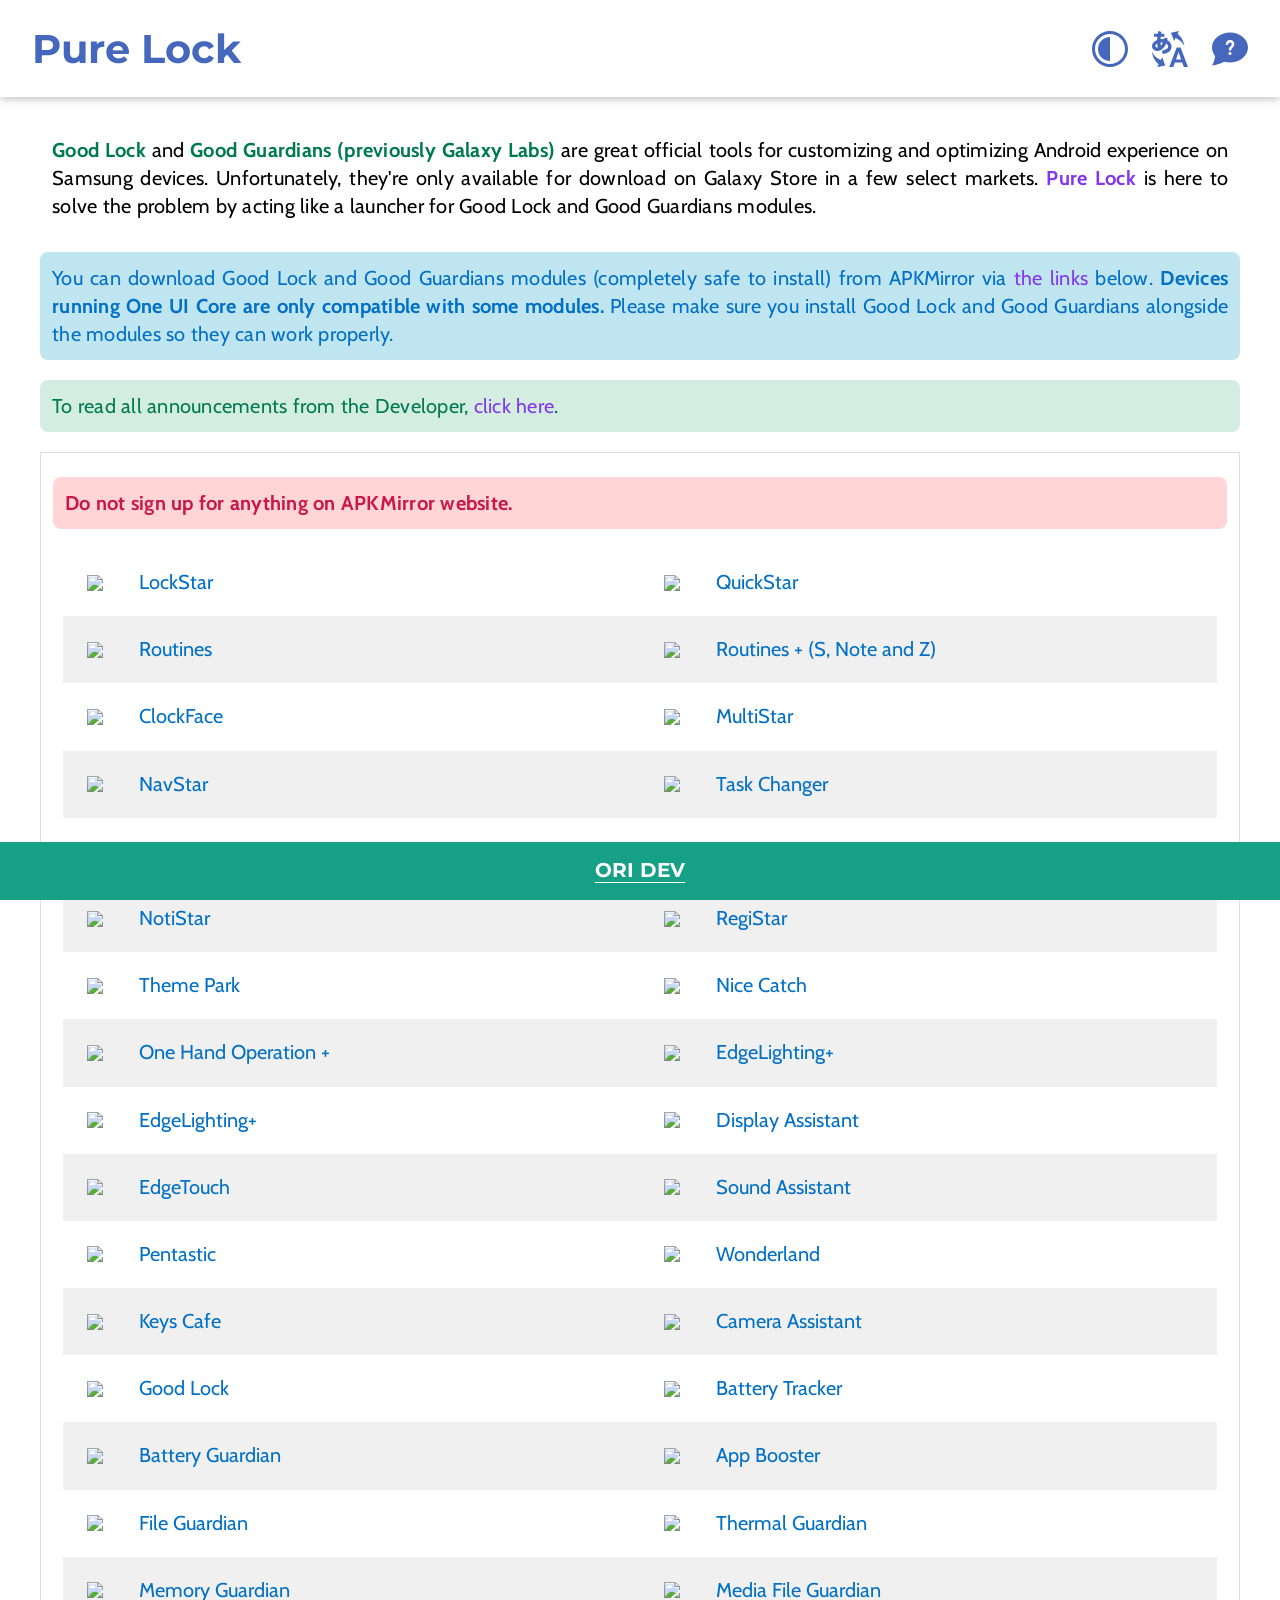
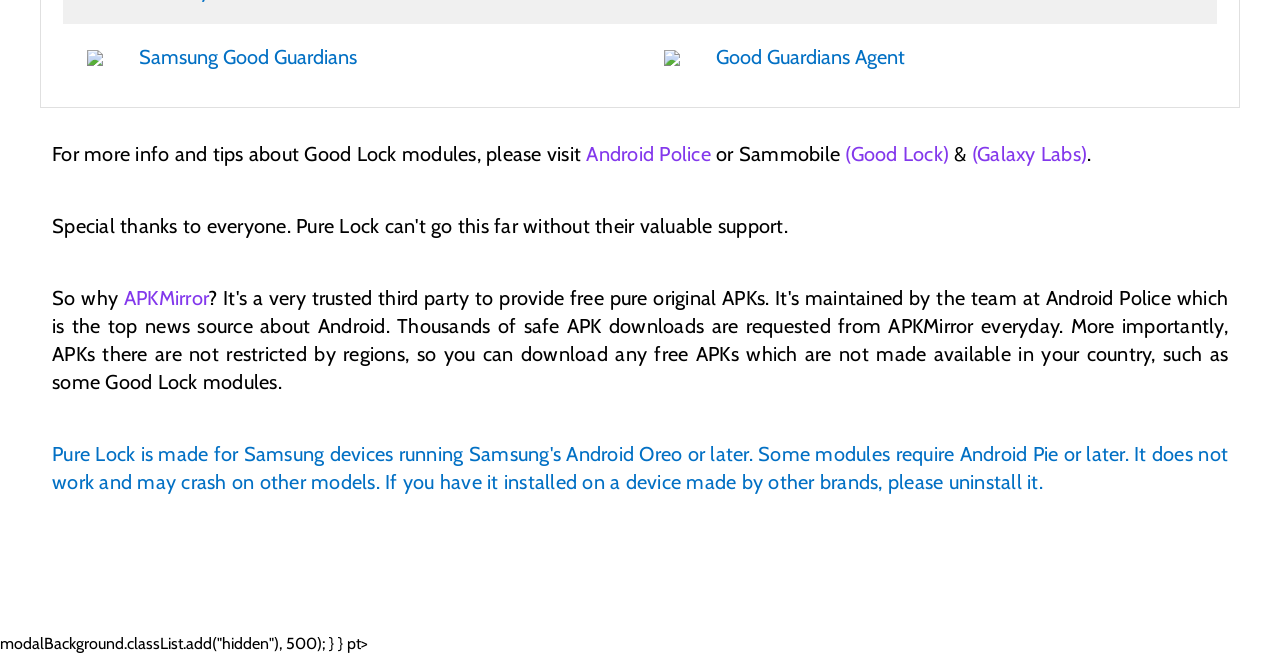
==== commit 6ac08b65: "Update index.html" ====
--- a/index.html
+++ b/index.html
@@ -63,8 +63,7 @@
             <ul class="collection modules"></ul>
         </div>
         <div class="dw">
-            <a href="https://play.google.com/store/apps/" target="_blank">Check out my new app
-                Daily Wally</a>
+            <a href="https://github.com/OrioleNe/pure-lock" target="_blank">Check out my app </a>
         </div>
         <p>For more info and tips about Good Lock modules, please visit <a
                 href="https://www.androidpolice.com/tags/good-lock/" target="_blank">
@@ -72,8 +71,7 @@
                 Lock)</a> &amp;
             <a href="https://www.sammobile.com/tag/galaxy-labs/" target="_blank">(Galaxy Labs)</a>.
         </p>
-        <p>Special thanks to Mr. A.Winarto, Radek Jaworski, yossitarp1, Ege Alp EROL, Radek Jaworski and yobabay23 for
-            their brilliant contribution. Pure Lock can't go this far without their valuable support.</p>
+        <p>Special thanks to everyone. Pure Lock can't go this far without their valuable support.</p>
         <p>So why <a href="https://www.apkmirror.com/" target="_blank">APKMirror</a>? It's a very trusted third party to
             provide free pure original APKs. It's maintained by the team at Android Police which is the top news source
             about Android. Thousands
